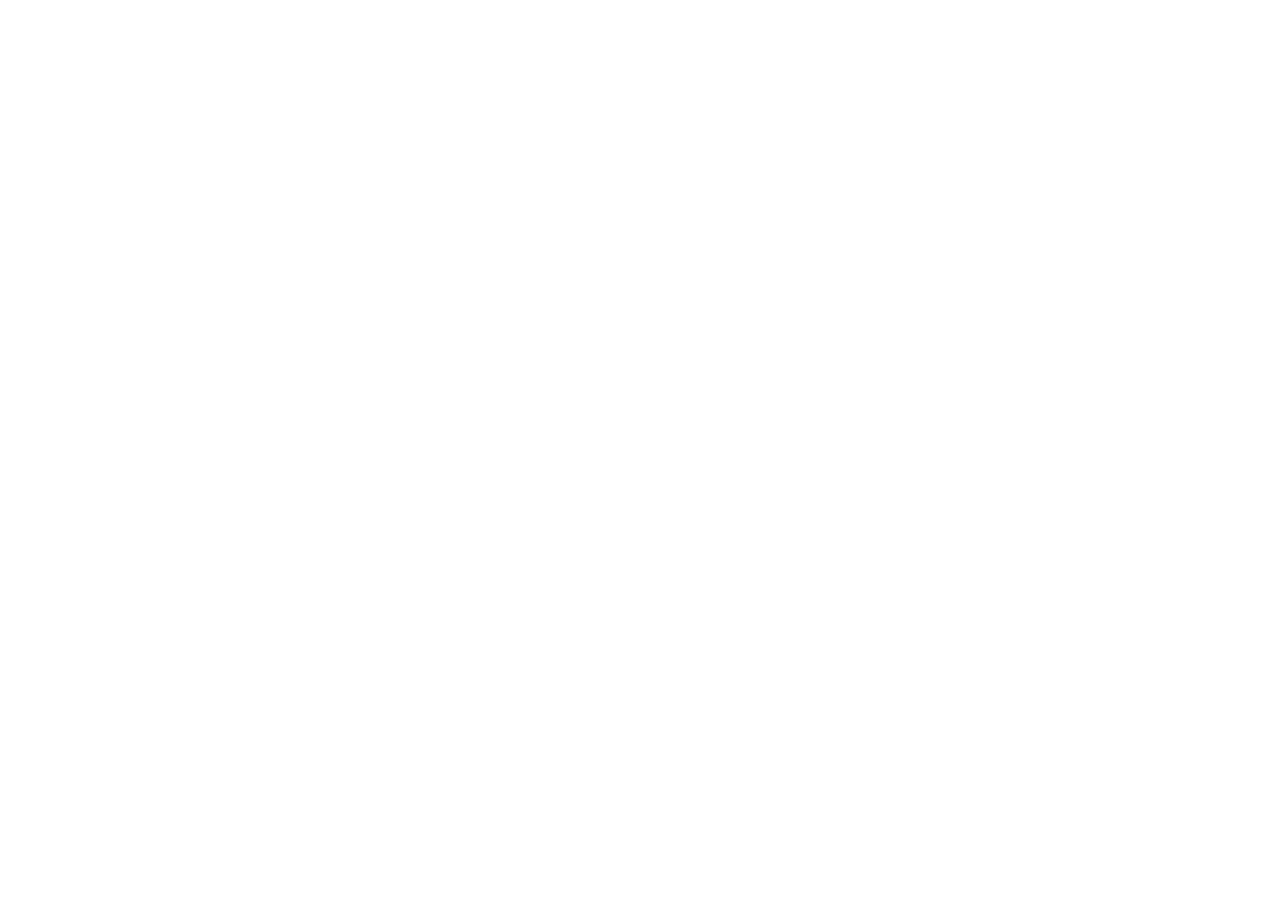
==== pages/index.html @ 7378830b "implementing html,css,js" ====
<!DOCTYPE html>
<html lang="en">
<head>
  <meta charset="UTF-8">
  <meta http-equiv="X-UA-Compatible" content="IE=edge">
  <meta name="viewport" content="width=device-width, initial-scale=1.0">

  <title>Submarine Sandwiches</title>
  <link rel="stylesheet" href="https://cdn.jsdelivr.net/npm/bootstrap@4.0.0/dist/css/bootstrap.min.css" integrity="sha384-Gn5384xqQ1aoWXA+058RXPxPg6fy4IWvTNh0E263XmFcJlSAwiGgFAW/dAiS6JXm" crossorigin="anonymous">
  <link rel="stylesheet" type="text/css" href="../css/main.css">

  <script src="https://code.jquery.com/jquery-3.2.1.slim.min.js" integrity="sha384-KJ3o2DKtIkvYIK3UENzmM7KCkRr/rE9/Qpg6aAZGJwFDMVNA/GpGFF93hXpG5KkN" crossorigin="anonymous"></script>
  <script src="https://cdn.jsdelivr.net/npm/popper.js@1.12.9/dist/umd/popper.min.js" integrity="sha384-ApNbgh9B+Y1QKtv3Rn7W3mgPxhU9K/ScQsAP7hUibX39j7fakFPskvXusvfa0b4Q" crossorigin="anonymous"></script>
  <script src="https://cdn.jsdelivr.net/npm/bootstrap@4.0.0/dist/js/bootstrap.min.js" integrity="sha384-JZR6Spejh4U02d8jOt6vLEHfe/JQGiRRSQQxSfFWpi1MquVdAyjUar5+76PVCmYl" crossorigin="anonymous"></script>
</head>
<body>
 

</body>
</html>
---- css/main.css ----

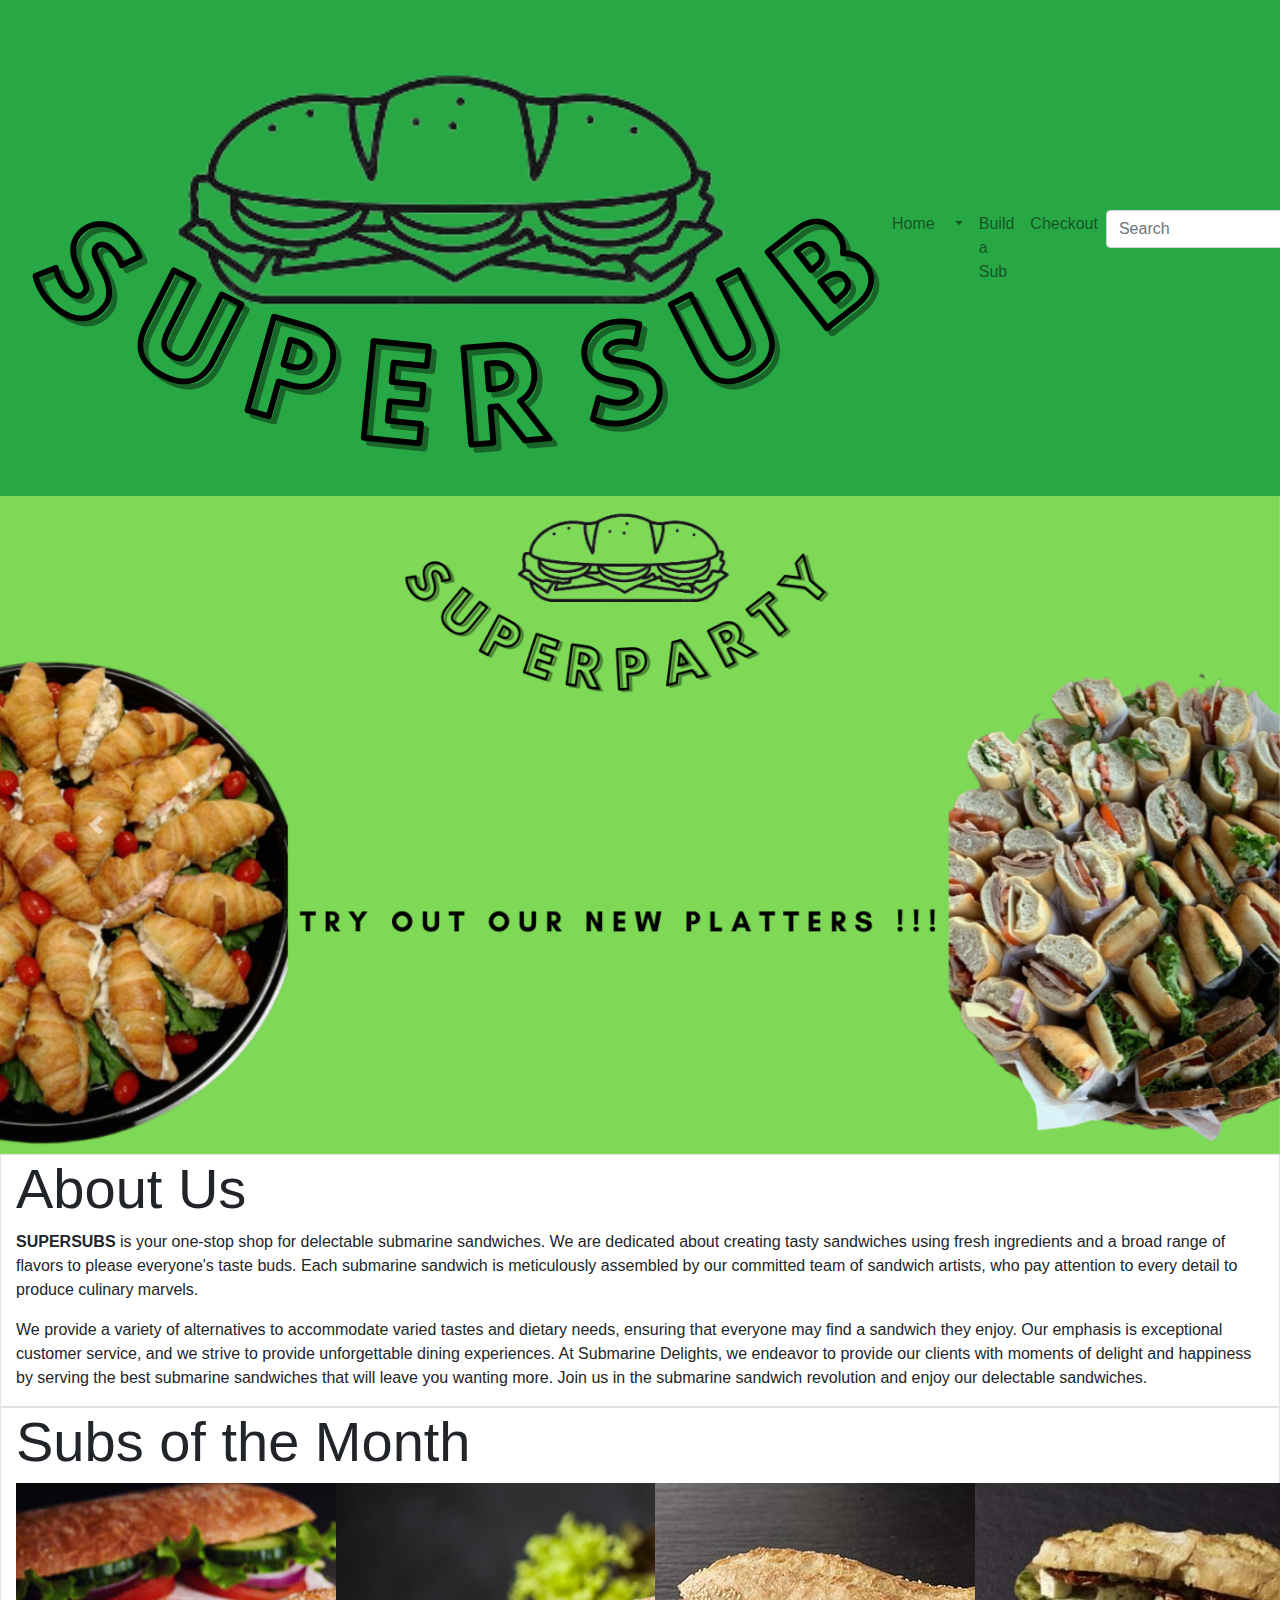
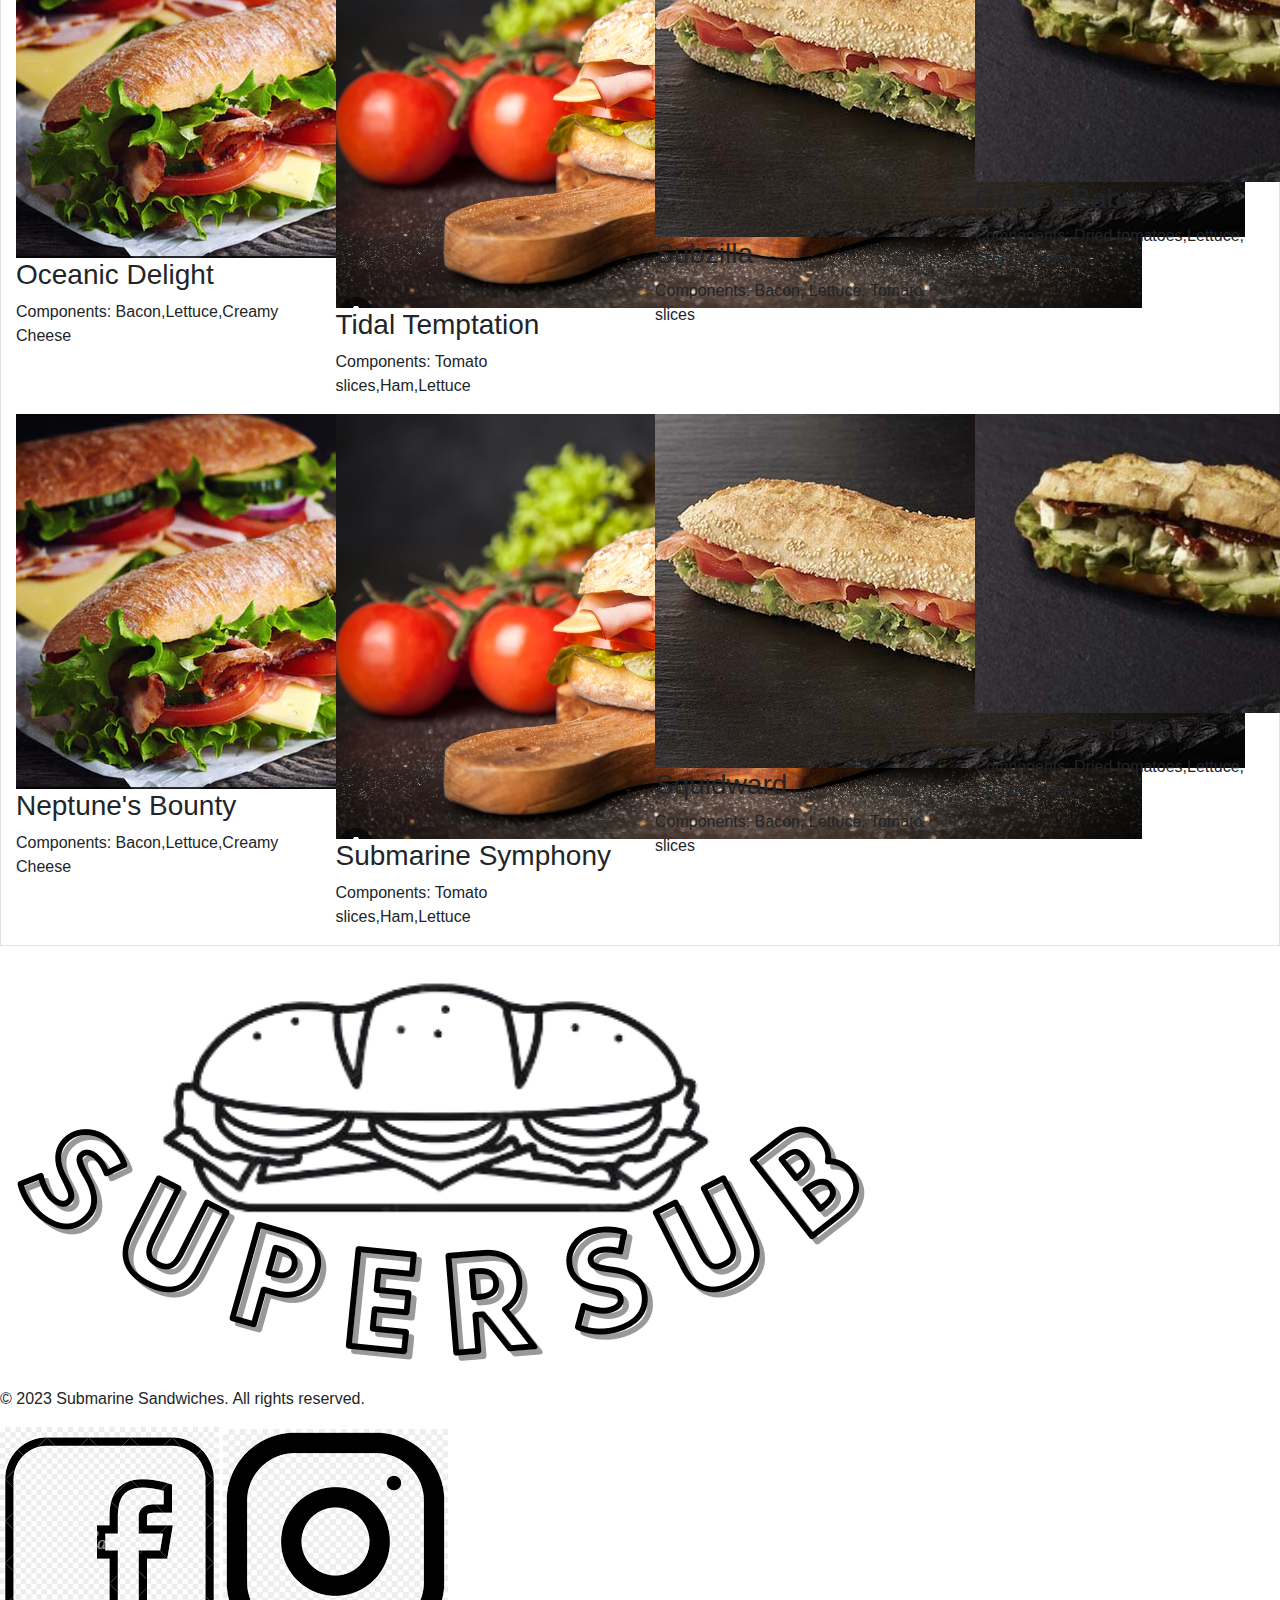
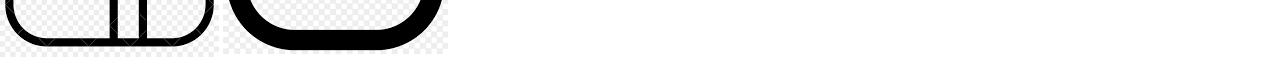
==== commit 24682c64: "Creating Layout for index" ====
--- a/pages/index.html
+++ b/pages/index.html
@@ -14,7 +14,138 @@
   <script src="https://cdn.jsdelivr.net/npm/bootstrap@4.0.0/dist/js/bootstrap.min.js" integrity="sha384-JZR6Spejh4U02d8jOt6vLEHfe/JQGiRRSQQxSfFWpi1MquVdAyjUar5+76PVCmYl" crossorigin="anonymous"></script>
 </head>
 <body>
- 
+  <nav class="navbar navbar-expand-lg navbar-light bg-success">
+    <img src="../assets/supersubs.png" alt="Featured Image">
+    <button class="navbar-toggler" type="button" data-toggle="collapse" data-target="#navbarSupportedContent" aria-controls="navbarSupportedContent" aria-expanded="false" aria-label="Toggle navigation">
+      <span class="navbar-toggler-icon"></span>
+    </button>
+  
+    <div class="collapse navbar-collapse" id="navbarSupportedContent">
+      <ul class="navbar-nav mr-auto">
+
+        <li class="nav-item">
+            <a class="nav-link" href="./index.html">Home</a>
+        </li>
+
+        <li class="nav-item dropdown">
+          <a class="nav-link dropdown-toggle" href="./index.html" id="navbarDropdown" role="button" data-toggle="dropdown" aria-haspopup="true" aria-expanded="false">
+            
+          </a>
+          <div class="dropdown-menu" aria-labelledby="navbarDropdown">
+            <a class="dropdown-item" href="#about-us">About Us</a>
+            <div class="dropdown-divider"></div>
+            <a class="dropdown-item" href="#subs-of-the-month">Subs of the Month</a>
+          </div>
+        </li>
+        <li class="nav-item">
+          <a class="nav-link" href="./build-a-sub.html">Build a Sub</a>
+        </li>
+        <li class="nav-item">
+          <a class="nav-link" href="./checkout.html">Checkout</a>
+        </li>
+      </ul>
+      <form class="form-inline my-2 my-lg-0">
+        <input class="form-control mr-sm-2" type="search" placeholder="Search" aria-label="Search">
+        <button class="btn btn-outline-success my-2 my-sm-0" type="submit">Search</button>
+      </form>
+    </div>
+  </nav>  
+
+  <div id="carouselExampleControls" class="carousel slide" data-ride="carousel">
+    <div class="carousel-inner">
+      <div class="carousel-item active slide">
+        <img class="d-block w-100" src="../assets/SUPERPARTY new.png" alt="First slide">
+      </div>
+      <div class="carousel-item slide">
+        <img class="d-block w-100" src="../assets/5-super-sub-reg.jpg" alt="Second slide">
+      </div>
+      <div class="carousel-item slide">
+        <img class="d-block w-100" src="../assets/5-super-sub-reg.jpg " alt="Third slide">
+      </div>
+    </div>
+    <a class="carousel-control-prev" href="#carouselExampleControls" role="button" data-slide="prev">
+      <span class="carousel-control-prev-icon" aria-hidden="true"></span>
+      <span class="sr-only">Previous</span>
+    </a>
+    <a class="carousel-control-next" href="#carouselExampleControls" role="button" data-slide="next">
+      <span class="carousel-control-next-icon" aria-hidden="true"></span>
+      <span class="sr-only">Next</span>
+    </a>
+  </div>
+
+  <section id="about-us" class="container-fluid border border-rounded">
+    <h2 class="display-4">About Us</h2>
+    <p><b>SUPERSUBS</b> is your one-stop shop for delectable submarine sandwiches. We are dedicated about creating tasty sandwiches using fresh ingredients and a broad range of flavors to please everyone's taste buds. Each submarine sandwich is meticulously assembled by our committed team of sandwich artists, who pay attention to every detail to produce culinary marvels.</p>
+  
+    <p>We provide a variety of alternatives to accommodate varied tastes and dietary needs, ensuring that everyone may find a sandwich they enjoy. Our emphasis is exceptional customer service, and we strive to provide unforgettable dining experiences. At Submarine Delights, we endeavor to provide our clients with moments of delight and happiness by serving the best submarine sandwiches that will leave you wanting more. Join us in the submarine sandwich revolution and enjoy our delectable sandwiches.</p>
+  </section>
+
+  <section id="subs-of-the-month" class="container-fluid border border-rounded">
+    <h2 class="display-4">Subs of the Month</h2>
+    <div class="row sub-container">
+      <div class="col-md-3 sub">
+        <img src="../assets/SUB1.PNG" alt="Sub 1">
+        <h3>Oceanic Delight</h3>
+        <p>Components: Bacon,Lettuce,Creamy Cheese</p>
+      </div>
+
+      <div class="col-md-3 sub">
+        <img src="../assets/SUB2.PNG" alt="Sub 2">
+        <h3>Tidal Temptation</h3>
+        <p>Components: Tomato slices,Ham,Lettuce</p>
+      </div>
+
+      <div class="col-md-3 sub">
+        <img src="../assets/SUB3.PNG" alt="Sub 3">
+        <h3>Subzilla</h3>
+        <p>Components: Bacon, Lettuce, Tomato slices</p>
+      </div>
+
+      <div class="col-md-3 sub">
+        <img src="../assets/SUB4.PNG" alt="Sub 4">
+        <h3>Greasy Baby</h3>
+        <p>Components: Dried tomatoes,Lettuce, Creamy cheese</p>
+      </div>
+    </div>
+    <div class="row sub-container">
+      <div class="col-md-3 sub">
+        <img src="../assets/SUB1.PNG" alt="Sub 5">
+        <h3>Neptune's Bounty</h3>
+        <p>Components: Bacon,Lettuce,Creamy Cheese</p>
+      </div>
+
+      <div class="col-md-3 sub">
+        <img src="../assets/SUB2.PNG" alt="Sub 6">
+        <h3>Submarine Symphony</h3>
+        <p>Components: Tomato slices,Ham,Lettuce</p>
+      </div>
+
+      <div class="col-md-3 sub">
+        <img src="../assets/SUB3.PNG" alt="Sub 7">
+        <h3>Squidward</h3>
+        <p>Components: Bacon, Lettuce, Tomato slices</p>
+      </div>
+
+      <div class="col-md-3 sub">
+        <img src="../assets/SUB4.PNG" alt="Sub 8">
+        <h3>Seafarer's Feast</h3>
+        <p>Components: Dried tomatoes,Lettuce, Creamy cheese</p>
+      </div>
+    </div>
+    
+  </section>
+
+  <footer class="footbot" >
+    <div class="Logo">
+        <img src="../assets/SUPERSUB.png" alt="">
+    </div>
+    <p>&copy; 2023 Submarine Sandwiches. All rights reserved.</p>
+    <div class="socials">
+        <img src="../assets/face.png" alt="">
+        <img src="../assets/insta.png" alt="">
+    </div>
+  </footer>
+
 
 </body>
 </html>